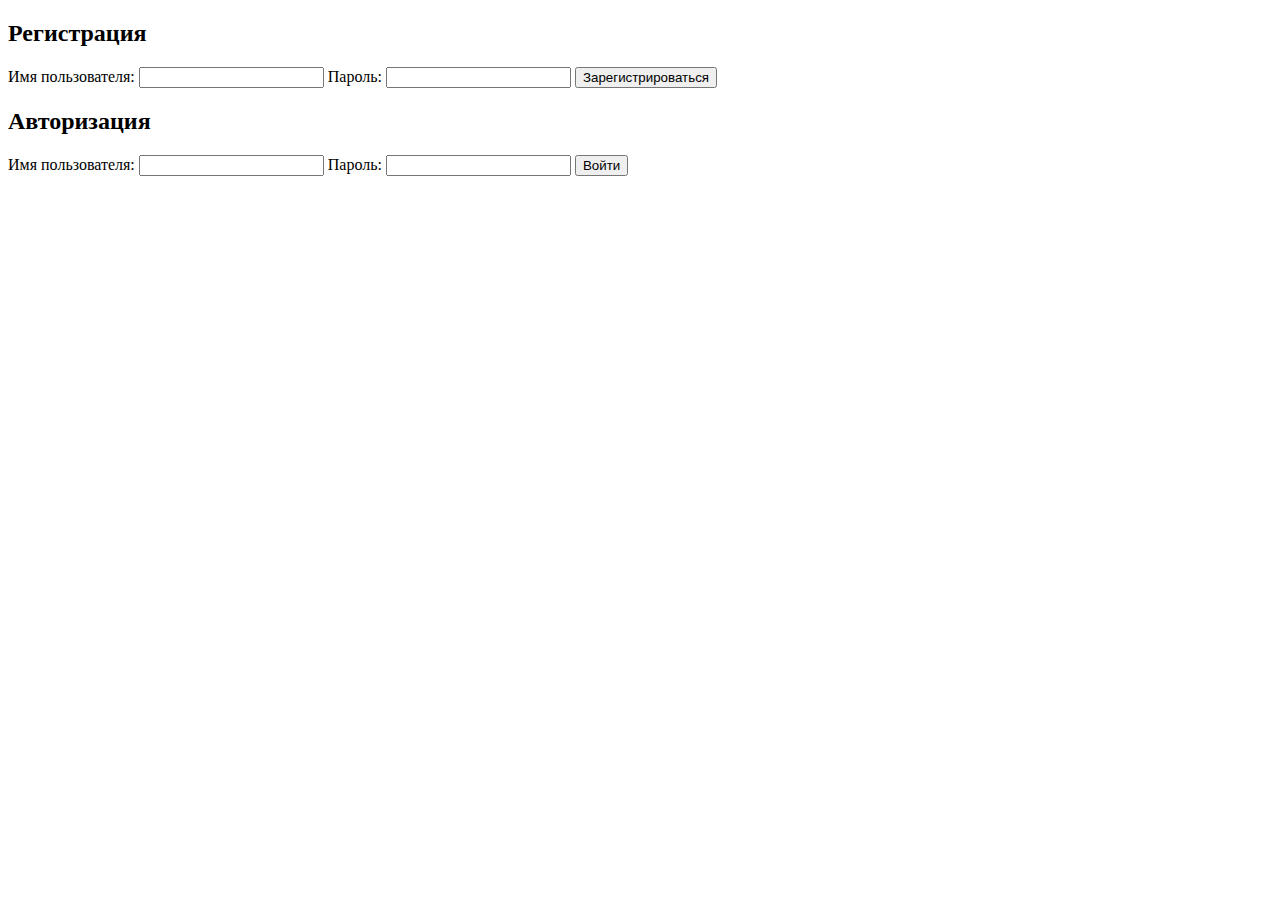
==== My_project/index.html @ b11f7beb "hw1" ====
<!DOCTYPE html>
<html lang="en">
<head>
    <meta charset="UTF-8">
    <meta name="viewport" content="width=device-width, initial-scale=1.0">
    <title>Регистрация/Авторизация</title>
    <link rel="stylesheet" href="styles.css">
</head>
<body>
    <div class="container">
        <h2>Регистрация</h2>
        <form id="registerForm">
            <label for="regUsername">Имя пользователя:</label>
            <input type="text" id="regUsername" required>
            
            <label for="regPassword">Пароль:</label>
            <input type="password" id="regPassword" required>
            
            <button type="submit">Зарегистрироваться</button>
        </form>
        <h2>Авторизация</h2>
        <form id="loginForm">
            <label for="username">Имя пользователя:</label>
            <input type="text" id="username" required>
            
            <label for="password">Пароль:</label>
            <input type="password" id="password" required>
            
            <button type="submit">Войти</button>
        </form>
        <div id="error" class="error"></div>
    </div>
    <script src="scripts.js"></script>
</body>
</html>
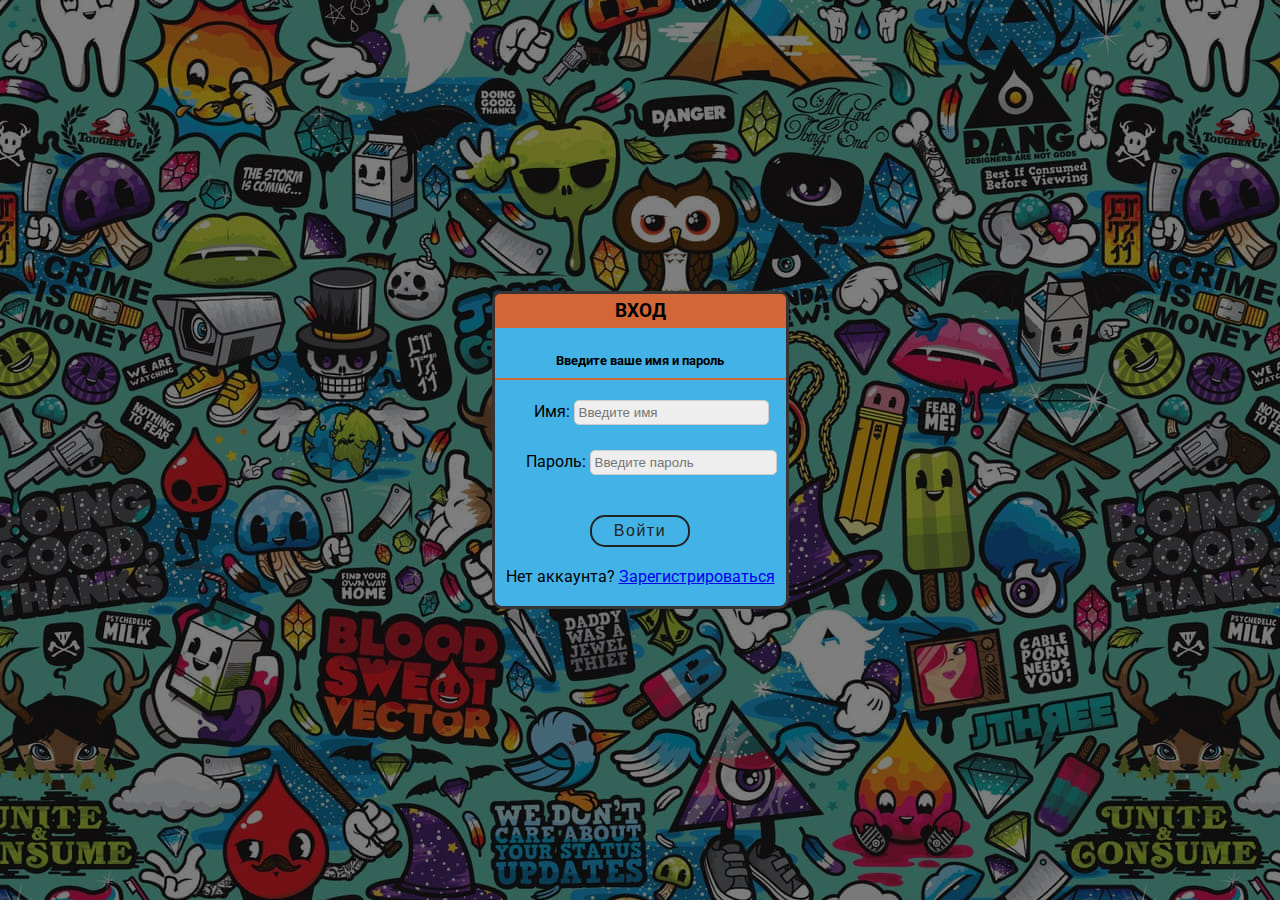
==== commit 78628ad7: "CW13" ====
--- a/My_project/index.html
+++ b/My_project/index.html
@@ -3,33 +3,31 @@
 <head>
     <meta charset="UTF-8">
     <meta name="viewport" content="width=device-width, initial-scale=1.0">
-    <title>Регистрация/Авторизация</title>
-    <link rel="stylesheet" href="styles.css">
+    <link rel="stylesheet" href="style.css">
+    <link rel="preconnect" href="https://fonts.googleapis.com">
+    <link rel="preconnect" href="https://fonts.gstatic.com" crossorigin>
+    <link href="https://fonts.googleapis.com/css2?family=Roboto:ital,wght@0,100;0,300;0,400;0,500;0,700;0,900;1,100;1,300;1,400;1,500;1,700;1,900&display=swap" rel="stylesheet">
+    <title>Авторизация</title>
 </head>
 <body>
     <div class="container">
-        <h2>Регистрация</h2>
-        <form id="registerForm">
-            <label for="regUsername">Имя пользователя:</label>
-            <input type="text" id="regUsername" required>
-            
-            <label for="regPassword">Пароль:</label>
-            <input type="password" id="regPassword" required>
-            
-            <button type="submit">Зарегистрироваться</button>
-        </form>
-        <h2>Авторизация</h2>
-        <form id="loginForm">
-            <label for="username">Имя пользователя:</label>
-            <input type="text" id="username" required>
-            
-            <label for="password">Пароль:</label>
-            <input type="password" id="password" required>
-            
-            <button type="submit">Войти</button>
+        <form id="loginForm" class="form">
+            <h3>ВХОД</h3>
+            <h5>Введите ваше имя и пароль</h5>
+            <hr>
+            <div class="LoginBox">
+                <label for="Login">Имя:</label>
+                <input type="text" id="Login" placeholder="Введите имя" required>
+            </div>
+            <div class="PasswordBox">
+                <label for="Password">Пароль:</label>
+                <input type="password" id="Password" placeholder="Введите пароль" required>
+            </div>
+            <button id="btn" class="btn">Войти</button>
+            <p>Нет аккаунта? <a href="register.html" id="show-register">Зарегистрироваться</a></p>
         </form>
         <div id="error" class="error"></div>
     </div>
-    <script src="scripts.js"></script>
+    <script src="main.js"></script>
 </body>
-</html>+</html>
--- a/My_project/style.css
+++ b/My_project/style.css
@@ -0,0 +1,97 @@
+* {
+    margin: 0;
+    padding: 0;
+    box-sizing: border-box;
+}
+body {
+    height: 100vh;
+    display: flex;
+    justify-content: center;
+    align-items: center;
+    background-image: 
+    linear-gradient( rgba(0,0,0,0.5), rgba(0,0,0,0.5)), url(img/fon4.jpg);
+    font-family: "Roboto", sans-serif;
+}
+.container {
+    background-color: rgb(67, 179, 231);
+    border-radius: 10px;
+    text-align: center;
+    border: 3px solid #363434;
+}
+.container h3 { 
+    background-color: #d26637;
+    border-top-left-radius: 5px;
+    border-top-right-radius: 5px;
+    margin-bottom: 5px;
+    padding: 6px 120px;
+}
+.LoginBox, .PasswordBox, .EmailBox, .DateBox, .GenderBox, button {
+    margin-top: 5px;
+}
+button {
+    margin-bottom: 10px;
+}
+.PasswordBox, .EmailBox, .DateBox, .GenderBox {
+    margin-left: 22px; 
+}
+input[type="text"],
+input[type="password"],
+input[type="email"],
+input[type="date"] {
+    padding: 4px;
+    margin-bottom: 20px;
+    border: 1px solid #ccc;
+    border-radius: 5px;
+    background-color: #eeeeee;
+}
+input[type="text"] {
+    width: 195px;
+    margin-top: 10px;
+}
+input[type="date"]{
+    width: 113px;
+}
+input[type="email"] {
+    padding-left: 20px;
+}
+.LoginBox, .EmailBox, .DateBox, .GenderBox {
+    margin-left: 22px;
+}
+hr {
+    border: none;
+    height: 2px;
+    background-color: #d26637;
+    margin: 10px 0;
+}
+.btn {
+    background: transparent;
+    padding: 5px;
+    width: 100px;
+    border: 2px solid #222;
+    cursor: pointer;
+    border-radius: 15px;
+    font-size: 16px;
+    letter-spacing: 1.5px;
+    color: #222;
+    outline: none;
+    margin-top: 20px;
+}
+.btn:hover {
+    background-color: #222;
+    color: aqua;
+    transition: all 0.275s ease-in;
+}
+h5 {
+    margin-top: 25px;
+}
+.hidden {
+    display: none;
+}
+.error {
+    color: red;
+    margin-top: 10px;
+}
+p {
+    margin-top: 10px;
+    margin-bottom: 20px;
+}
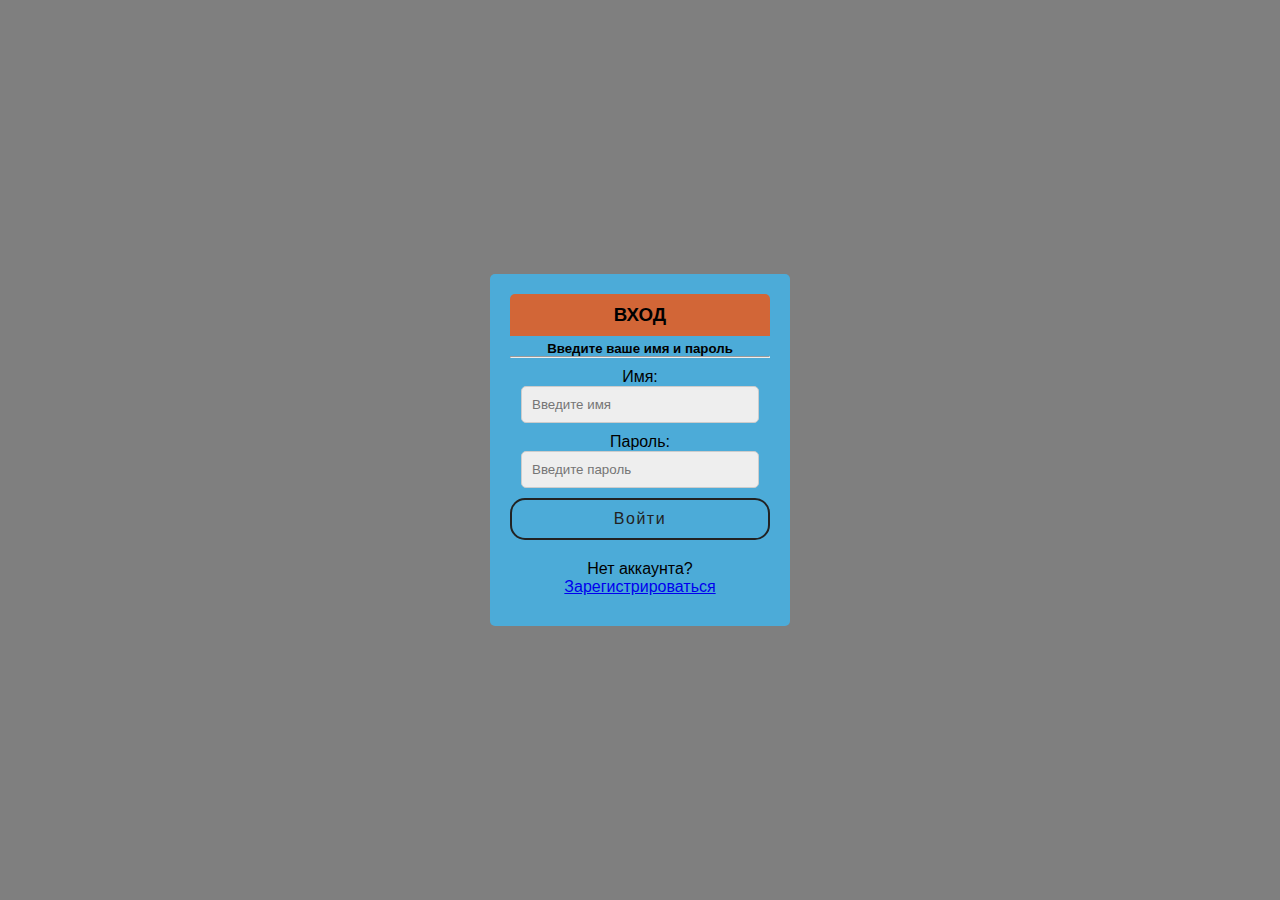
==== commit c47ad240: "cw25" ====
--- a/My_project/index.html
+++ b/My_project/index.html
@@ -4,12 +4,14 @@
     <meta charset="UTF-8">
     <meta name="viewport" content="width=device-width, initial-scale=1.0">
     <link rel="stylesheet" href="style.css">
-    <link rel="preconnect" href="https://fonts.googleapis.com">
-    <link rel="preconnect" href="https://fonts.gstatic.com" crossorigin>
-    <link href="https://fonts.googleapis.com/css2?family=Roboto:ital,wght@0,100;0,300;0,400;0,500;0,700;0,900;1,100;1,300;1,400;1,500;1,700;1,900&display=swap" rel="stylesheet">
     <title>Авторизация</title>
 </head>
 <body>
+    <video autoplay muted loop id="bgVideo">
+        <source src="video\video_2024-05-31_18-16-12.mp4" type="video/mp4">
+        Your browser does not support HTML5 video.
+    </video>
+    <div class="overlay"></div>
     <div class="container">
         <form id="loginForm" class="form">
             <h3>ВХОД</h3>
--- a/My_project/style.css
+++ b/My_project/style.css
@@ -4,94 +4,80 @@
     box-sizing: border-box;
 }
 body {
+    font-family: "Roboto", sans-serif;
     height: 100vh;
     display: flex;
     justify-content: center;
     align-items: center;
-    background-image: 
-    linear-gradient( rgba(0,0,0,0.5), rgba(0,0,0,0.5)), url(img/fon4.jpg);
-    font-family: "Roboto", sans-serif;
+    overflow: hidden;
+    position: relative;
+}
+#bgVideo {
+    position: absolute;
+    top: 50%;
+    left: 50%;
+    width: 100%;
+    height: 100%;
+    object-fit: cover;
+    transform: translate(-50%, -50%);
+    z-index: -2;
+}
+.overlay {
+    position: absolute;
+    top: 0;
+    left: 0;
+    width: 100%;
+    height: 100%;
+    background: rgba(0, 0, 0, 0.5); 
+    z-index: -1;
 }
 .container {
-    background-color: rgb(67, 179, 231);
-    border-radius: 10px;
+    background-color: rgba(67, 179, 231, 0.85);
+    border-radius: 5px;
     text-align: center;
-    border: 3px solid #363434;
+    padding: 20px;
+    width: 300px;
+    z-index: 1;
 }
-.container h3 { 
+.container h3 {
     background-color: #d26637;
     border-top-left-radius: 5px;
     border-top-right-radius: 5px;
     margin-bottom: 5px;
-    padding: 6px 120px;
+    padding: 10px;
 }
-.LoginBox, .PasswordBox, .EmailBox, .DateBox, .GenderBox, button {
-    margin-top: 5px;
-}
-button {
-    margin-bottom: 10px;
-}
-.PasswordBox, .EmailBox, .DateBox, .GenderBox {
-    margin-left: 22px; 
+.LoginBox, .PasswordBox, .EmailBox, .ConfirmPasswordBox, button {
+    margin-top: 10px;
 }
 input[type="text"],
 input[type="password"],
-input[type="email"],
-input[type="date"] {
-    padding: 4px;
-    margin-bottom: 20px;
+input[type="email"] {
+    padding: 10px;
+    width: calc(100% - 22px);
     border: 1px solid #ccc;
     border-radius: 5px;
     background-color: #eeeeee;
 }
-input[type="text"] {
-    width: 195px;
-    margin-top: 10px;
-}
-input[type="date"]{
-    width: 113px;
-}
-input[type="email"] {
-    padding-left: 20px;
-}
-.LoginBox, .EmailBox, .DateBox, .GenderBox {
-    margin-left: 22px;
-}
-hr {
-    border: none;
-    height: 2px;
-    background-color: #d26637;
-    margin: 10px 0;
-}
-.btn {
-    background: transparent;
-    padding: 5px;
-    width: 100px;
+button {
+    padding: 10px;
+    width: 100%;
     border: 2px solid #222;
     cursor: pointer;
     border-radius: 15px;
     font-size: 16px;
     letter-spacing: 1.5px;
     color: #222;
-    outline: none;
-    margin-top: 20px;
+    background: transparent;
 }
-.btn:hover {
+button:hover {
     background-color: #222;
-    color: aqua;
-    transition: all 0.275s ease-in;
-}
-h5 {
-    margin-top: 25px;
-}
-.hidden {
-    display: none;
+    color: #eee;
+    transition: all 0.3s ease-in-out;
 }
 .error {
     color: red;
     margin-top: 10px;
 }
 p {
-    margin-top: 10px;
-    margin-bottom: 20px;
+    margin-top: 20px;
 }
